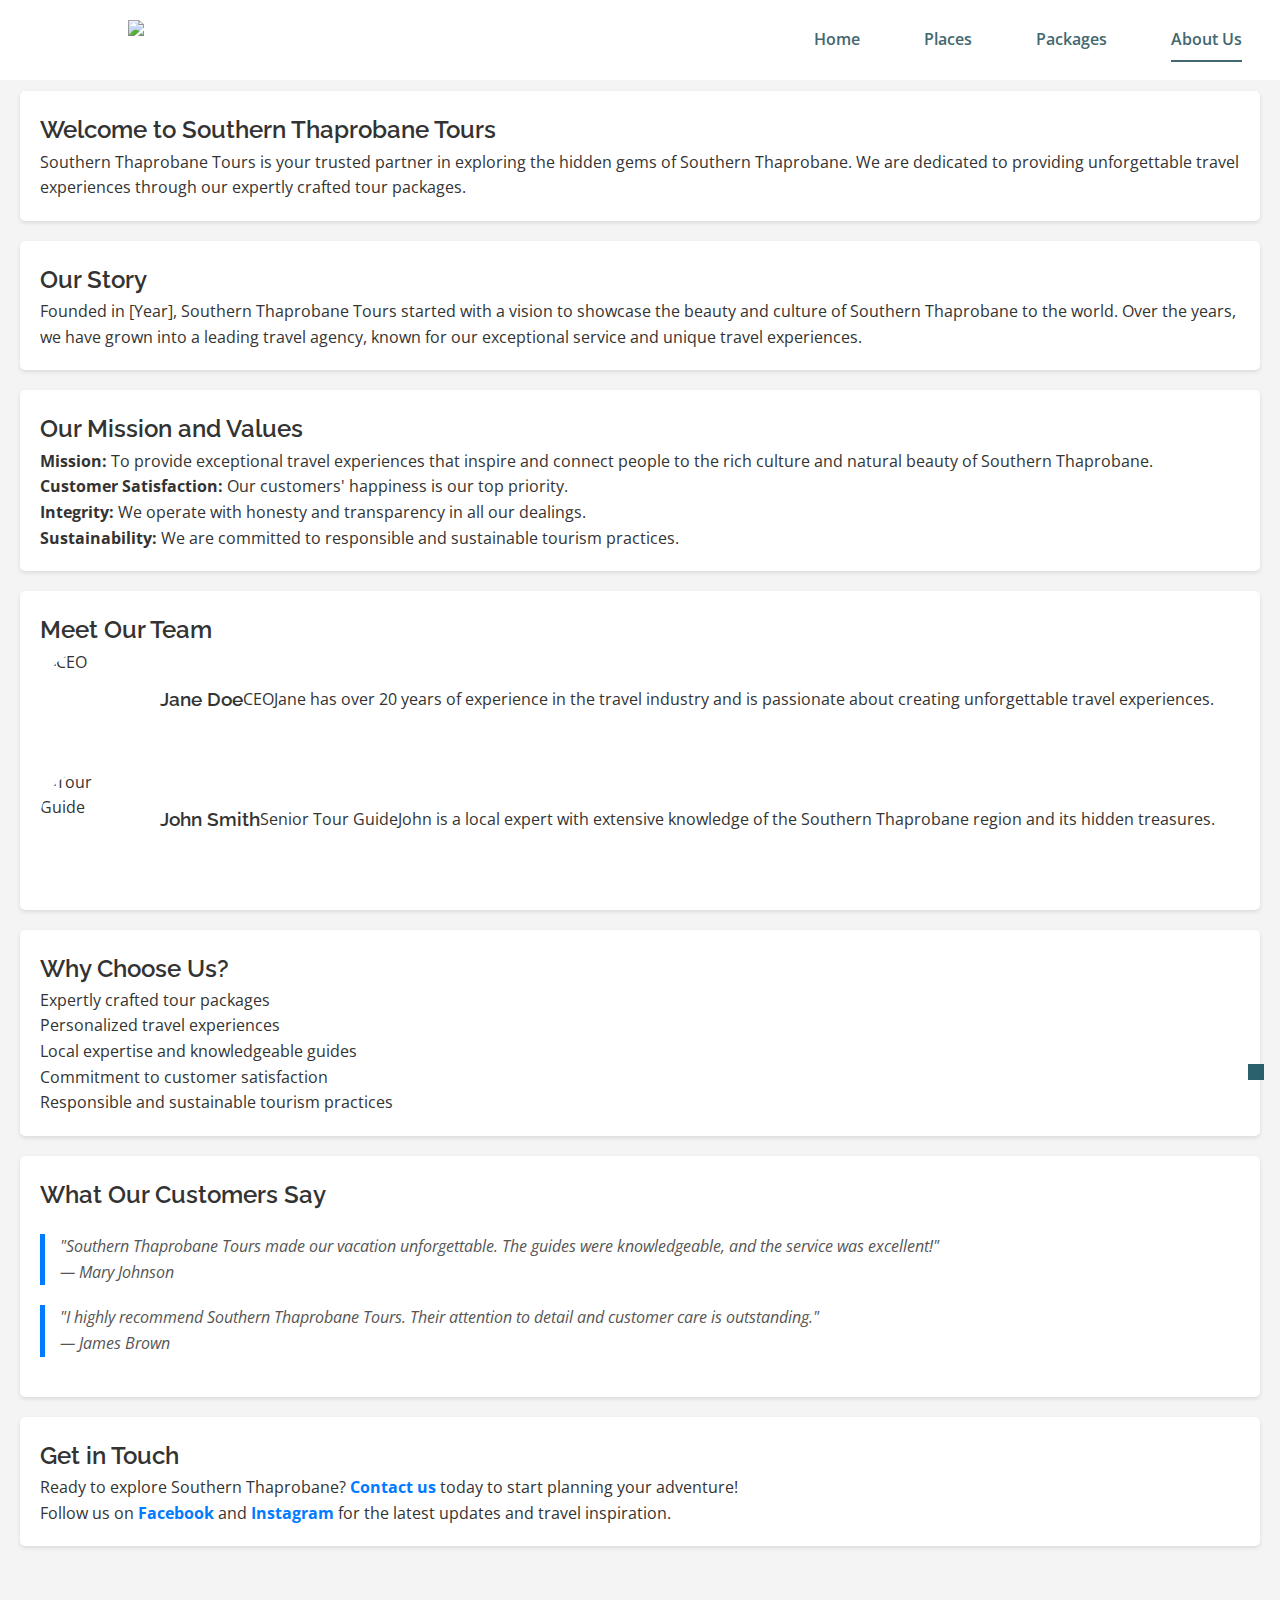
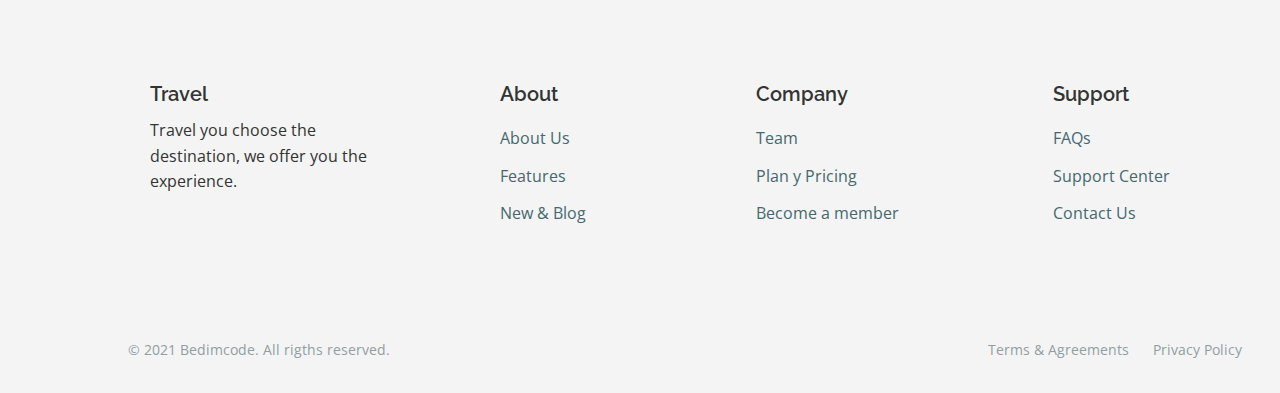
==== aboutUs.html @ 19d14f5f "Navigation bar changes" ====
<!DOCTYPE html>
    <html lang="en">
    <head>
        <meta charset="UTF-8">
        <meta name="viewport" content="width=device-width, initial-scale=1.0">
        
        <!--=============== CSS ===============-->
        <link rel="stylesheet" href="assets/css/styles.css">
        <link rel="stylesheet" href="assets/css/aboutUs.css">

        <title>Southern Thaprobane Tours</title>
    </head>
<body>
    
    <header class="header" id="header">
        <nav class="nav container">
            <a href="home.html" class="nav__logo">
                <img src="assets/img/logo.png" alt="Logo"></a>

            <div class="nav__menu" id="nav-menu">
                <ul class="nav__list">
                    <li class="nav__item">
                        <a href="home.html" class="nav__link">Home</a>
                    </li>
                    <li class="nav__item">
                        <a href="places.html" class="nav__link">Places</a>
                    </li>
                    <li class="nav__item">
                        <a href="packages.html" class="nav__link">Packages</a>
                    </li>
                    <li class="nav__item">
                        <a href="aboutUs.html" class="nav__link  active-link">About Us</a>
                    </li>
                </ul>
        </nav>
    </header>
    
    <section id="fullpage">
        <section class="about-us">
            <h1 class="about-us__title">About Us</h1>
            <div class="about-us__intro">
                <h2>Welcome to Southern Thaprobane Tours</h2>
                <p>Southern Thaprobane Tours is your trusted partner in exploring the hidden gems of Southern Thaprobane. We are dedicated to providing unforgettable travel experiences through our expertly crafted tour packages.</p>
            </div>

            <div class="about-us__story">
                <h2>Our Story</h2>
                <p>Founded in [Year], Southern Thaprobane Tours started with a vision to showcase the beauty and culture of Southern Thaprobane to the world. Over the years, we have grown into a leading travel agency, known for our exceptional service and unique travel experiences.</p>
            </div>

            <div class="about-us__mission-values">
                <h2>Our Mission and Values</h2>
                <p><strong>Mission:</strong> To provide exceptional travel experiences that inspire and connect people to the rich culture and natural beauty of Southern Thaprobane.</p>
                <ul>
                    <li><strong>Customer Satisfaction:</strong> Our customers' happiness is our top priority.</li>
                    <li><strong>Integrity:</strong> We operate with honesty and transparency in all our dealings.</li>
                    <li><strong>Sustainability:</strong> We are committed to responsible and sustainable tourism practices.</li>
                </ul>
            </div>

            <div class="about-us__team">
                <h2>Meet Our Team</h2>
                <div class="team-member">
                    <img src="ceo.jpg" alt="CEO" class="team-member__photo">
                    <h3>Jane Doe</h3>
                    <p>CEO</p>
                    <p>Jane has over 20 years of experience in the travel industry and is passionate about creating unforgettable travel experiences.</p>
                </div>
                <div class="team-member">
                    <img src="tour-guide.jpg" alt="Tour Guide" class="team-member__photo">
                    <h3>John Smith</h3>
                    <p>Senior Tour Guide</p>
                    <p>John is a local expert with extensive knowledge of the Southern Thaprobane region and its hidden treasures.</p>
                </div>
                <!-- Add more team members as needed -->
            </div>

            <div class="about-us__why-choose-us">
                <h2>Why Choose Us?</h2>
                <ul>
                    <li>Expertly crafted tour packages</li>
                    <li>Personalized travel experiences</li>
                    <li>Local expertise and knowledgeable guides</li>
                    <li>Commitment to customer satisfaction</li>
                    <li>Responsible and sustainable tourism practices</li>
                </ul>
            </div>

            <div class="about-us__testimonials">
                <h2>What Our Customers Say</h2>
                <blockquote>
                    <p>"Southern Thaprobane Tours made our vacation unforgettable. The guides were knowledgeable, and the service was excellent!"</p>
                    <footer>— Mary Johnson</footer>
                </blockquote>
                <blockquote>
                    <p>"I highly recommend Southern Thaprobane Tours. Their attention to detail and customer care is outstanding."</p>
                    <footer>— James Brown</footer>
                </blockquote>
            </div>

            <div class="about-us__cta">
                <h2>Get in Touch</h2>
                <p>Ready to explore Southern Thaprobane? <a href="contact.html">Contact us</a> today to start planning your adventure!</p>
                <p>Follow us on <a href="https://facebook.com/southernthaprobane">Facebook</a> and <a href="https://instagram.com/southernthaprobane">Instagram</a> for the latest updates and travel inspiration.</p>
            </div>
        </section>

                    <!--==================== FOOTER ====================-->
                    <footer class="footer section">
                        <div class="footer__container container grid">
                            <div class="footer__content grid">
                                <div class="footer__data">
                                    <h3 class="footer__title">Travel</h3>
                                    <p class="footer__description">Travel you choose the <br> destination, 
                                        we offer you the <br> experience.
                                    </p>
                                    <div>
                                        <a href="https://www.facebook.com/" target="_blank" class="footer__social">
                                            <i class="ri-facebook-box-fill"></i>
                                        </a>
                                        <a href="https://twitter.com/" target="_blank" class="footer__social">
                                            <i class="ri-twitter-fill"></i>
                                        </a>
                                        <a href="https://www.instagram.com/" target="_blank" class="footer__social">
                                            <i class="ri-instagram-fill"></i>
                                        </a>
                                        <a href="https://www.youtube.com/" target="_blank" class="footer__social">
                                            <i class="ri-youtube-fill"></i>
                                        </a>
                                    </div>
                                </div>
                
                                <div class="footer__data">
                                    <h3 class="footer__subtitle">About</h3>
                                    <ul>
                                        <li class="footer__item">
                                            <a href="" class="footer__link">About Us</a>
                                        </li>
                                        <li class="footer__item">
                                            <a href="" class="footer__link">Features</a>
                                        </li>
                                        <li class="footer__item">
                                            <a href="" class="footer__link">New & Blog</a>
                                        </li>
                                    </ul>
                                </div>
                
                                <div class="footer__data">
                                    <h3 class="footer__subtitle">Company</h3>
                                    <ul>
                                        <li class="footer__item">
                                            <a href="" class="footer__link">Team</a>
                                        </li>
                                        <li class="footer__item">
                                            <a href="" class="footer__link">Plan y Pricing</a>
                                        </li>
                                        <li class="footer__item">
                                            <a href="" class="footer__link">Become a member</a>
                                        </li>
                                    </ul>
                                </div>
                
                                <div class="footer__data">
                                    <h3 class="footer__subtitle">Support</h3>
                                    <ul>
                                        <li class="footer__item">
                                            <a href="" class="footer__link">FAQs</a>
                                        </li>
                                        <li class="footer__item">
                                            <a href="" class="footer__link">Support Center</a>
                                        </li>
                                        <li class="footer__item">
                                            <a href="" class="footer__link">Contact Us</a>
                                        </li>
                                    </ul>
                                </div>
                            </div>
            
                            <div class="footer__rights">
                                <p class="footer__copy">&#169; 2021 Bedimcode. All rigths reserved.</p>
                                <div class="footer__terms">
                                    <a href="#" class="footer__terms-link">Terms & Agreements</a>
                                    <a href="#" class="footer__terms-link">Privacy Policy</a>
                                </div>
                            </div>
                        </div>
                    </footer>
            
                     <!--========== SCROLL UP ==========-->
                    <a href="#" class="scrollup" id="scroll-up">
                        <i class="ri-arrow-up-line scrollup__icon"></i>
                    </a>
            
                    <!--=============== MAIN JS ===============-->
                    <script src="assets/js/main.js"></script>
                    
                </section>
                <script src="../JAVASCRIPT/script.js"></script>
</body>
</html>
---- assets/css/styles.css ----
/*=============== GOOGLE FONTS ===============*/
@import url("https://fonts.googleapis.com/css2?family=Open+Sans:wght@400;600&family=Raleway:wght@500;600;700&display=swap");

/*=============== VARIABLES CSS ===============*/
:root {
  --header-height: 3.5rem;

  /*========== Colors ==========*/
  /* Change favorite color to match images */
  /*Green dark 190 - Green 171 - Grren Blue 200*/
  --hue-color: 190;

  /* HSL color mode */
  --first-color: hsl(var(--hue-color), 64%, 22%);
  --first-color-second: hsl(var(--hue-color), 64%, 22%);
  --first-color-alt: hsl(var(--hue-color), 64%, 15%);
  --title-color: hsl(var(--hue-color), 64%, 18%);
  --text-color: hsl(var(--hue-color), 24%, 35%);
  --text-color-light: hsl(var(--hue-color), 8%, 60%);
  --input-color: hsl(var(--hue-color), 24%, 97%);
  --body-color: hsl(var(--hue-color), 100%, 99%);
  --white-color: #FFF;
  --scroll-bar-color: hsl(var(--hue-color), 12%, 90%);
  --scroll-thumb-color: hsl(var(--hue-color), 12%, 75%);

  /*========== Font and typography ==========*/
  --body-font: 'Open Sans', sans-serif;
  --title-font: 'Raleway', sans-serif;
  --biggest-font-size: 2.5rem;
  --h1-font-size: 1.5rem;
  --h2-font-size: 1.25rem;
  --h3-font-size: 1rem;
  --normal-font-size: .938rem;
  --small-font-size: .813rem;
  --smaller-font-size: .75rem;

  /*========== Font weight ==========*/
  --font-medium: 500;
  --font-semi-bold: 600;

  /*========== Margenes Bottom ==========*/
  --mb-0-25: .25rem;
  --mb-0-5: .5rem;
  --mb-0-75: .75rem;
  --mb-1: 1rem;
  --mb-1-25: 1.25rem;
  --mb-1-5: 1.5rem;
  --mb-2: 2rem;
  --mb-2-5: 2.5rem;

  /*========== z index ==========*/
  --z-tooltip: 10;
  --z-fixed: 100;

  /*========== Hover overlay ==========*/
  --img-transition: .3s;
  --img-hidden: hidden;
  --img-scale: scale(1.1);
}

@media screen and (min-width: 968px) {
  :root {
    --biggest-font-size: 4rem;
    --h1-font-size: 2.25rem;
    --h2-font-size: 1.75rem;
    --h3-font-size: 1.25rem;
    --normal-font-size: 1rem;
    --small-font-size: .875rem;
    --smaller-font-size: .813rem;
  }
}

/*========== Variables Dark theme ==========*/
body.dark-theme {
  --first-color-second: hsl(var(--hue-color), 54%, 12%);
  --title-color: hsl(var(--hue-color), 24%, 95%);
  --text-color: hsl(var(--hue-color), 8%, 75%);
  --input-color: hsl(var(--hue-color), 29%, 16%);
  --body-color: hsl(var(--hue-color), 29%, 12%);
  --scroll-bar-color: hsl(var(--hue-color), 12%, 48%);
  --scroll-thumb-color: hsl(var(--hue-color), 12%, 36%);
}

/*========== Button Dark/Light ==========*/
.nav__dark {
  display: flex;
  align-items: center;
  column-gap: 2rem;
  position: absolute;
  left: 3rem;
  bottom: 4rem;
}

.change-theme, .change-theme-name {
  color: var(--text-color);
}

.change-theme {
  cursor: pointer;
  font-size: 1rem;
}

.change-theme-name {
  font-size: var(--small-font-size);
}

/*=============== BASE ===============*/
* {
  box-sizing: border-box;
  padding: 0;
  margin: 0;
}

html {
  scroll-behavior: smooth;
}

body {
  margin: var(--header-height) 0 0 0;
  font-family: var(--body-font);
  font-size: var(--normal-font-size);
  background-color: var(--body-color);
  color: var(--text-color);
}

h1, h2, h3 {
  color: var(--title-color);
  font-weight: var(--font-semi-bold);
  font-family: var(--title-font);
}

ul {
  list-style: none;
}

a {
  text-decoration: none;
}

img,
video {
  max-width: 100%;
  height: auto;
}

button,
input {
  border: none;
  font-family: var(--body-font);
  font-size: var(--normal-font-size);
}

button {
  cursor: pointer;
}

input {
  outline: none;
}

.main {
  overflow-x: hidden;
}

/*=============== REUSABLE CSS CLASSES ===============*/
.section {
  padding: 4.5rem 0 2.5rem;
}

.section__title {
  font-size: var(--h2-font-size);
  color: var(--title-color);
  text-align: center;
  text-transform: capitalize;
  margin-bottom: var(--mb-2);
}

.swiper-wrapper {
  display: flex;
  flex-wrap: wrap; 
  justify-content: center; 
  align-items: center; 
  gap: 30px; 
  padding: 20px; 
}
.container {
  max-width: 968px;
  margin-left: var(--mb-1);
  margin-right: var(--mb-1);
}

.grid {
  display: grid;
  gap: 1.5rem;
}

/*=============== HEADER ===============*/
.header {
  width: 100%;
  position: fixed;
  top: 0;
  left: 0;
  z-index: var(--z-fixed);
  background-color: #fff;
}

/*=============== NAV ===============*/
.nav {
  height: var(--header-height);
  display: flex;
  justify-content: space-between;
  align-items: center;
}

.nav__logo, .nav__toggle {
  color: var(--white-color);
}

.nav__logo {
  height: 40px;
  width: 80px;
}

.nav__toggle {
  font-size: 1.2rem;
  cursor: pointer;
}

.nav__menu {
  position: relative;
}

@media screen and (max-width: 767px) {
  .nav__menu {
    position: fixed;
    background-color: var(--body-color);
    top: 0;
    right: -100%;
    width: 70%;
    height: 100%;
    box-shadow: -1px 0 4px rgba(14, 55, 63, 0.15);
    padding: 3rem;
    transition: .4s;
  }
}

.nav__list {
  display: flex;
  flex-direction: column;
  row-gap: 2.5rem;
}

.nav__link {
  color: var(--text-color-light);
  font-weight: var(--font-semi-bold);
  text-transform: uppercase;
}

.nav__link:hover {
  text-decoration: none;
  color: var(--text-color);
}

.nav__close {
  position: absolute;
  top: .75rem;
  right: 1rem;
  font-size: 1.5rem;
  color: var(--title-color);
  cursor: pointer;
}

/* show menu */
.show-menu {
  right: 0;
}

/* Change background header */
.scroll-header {
  background-color: var(--body-color);
  box-shadow: 0 0 4px rgba(14, 55, 63, 0.15);
}

.scroll-header .nav__logo,
.scroll-header .nav__toggle {
  color: var(--title-color);
}

/* Active link */
.active-link {
  position: relative;
  color: var(--title-color);
}

.active-link::before {
  content: '';
  position: absolute;
  background-color: var(--title-color);
  width: 100%;
  height: 2px;
  bottom: -.75rem;
  left: 0;
}

/*=============== HOME ===============*/
.home__img {
  position: absolute;
  top: 0;
  left: 0;
  width: 100%;
  height: 100vh;
  object-fit: cover;
  object-position: 35%;
}

.home__img__places {
  position: absolute;
  top: 0;
  left: 0;
  width: 100%;
  height: 100%;
  object-fit: cover;
  object-position: 83%;
}

.home__container {
  position: relative;
  height: 100%;
  align-content: center;
  row-gap: 3rem;
}

.home__data-subtitle, 
.home__data-title, 
.home__social-link, 
.home__info {
  color: var(--white-color);
}

.home__data-subtitle {
  display: block;
  font-weight: var(--font-semi-bold);
  margin-bottom: var(--mb-0-75);
}

.home__data-title {
  font-size: var(--biggest-font-size);
  font-weight: var(--font-medium);
  margin-bottom: var(--mb-2-5);
}

.home__social {
  display: flex;
  flex-direction: column;
  row-gap: 1.5rem;
}

.home__social-link {
  font-size: 1.2rem;
  width: max-content;
}

.home__info {
  display: flex;
  padding: 1.5rem 1rem;
  align-items: center;
  column-gap: .5rem;
  position: absolute;
  right: 0;
  bottom: 1rem;
  width: 228px;
}

.home__info-title {
  display: block;
  font-size: var(--small-font-size);
  font-weight: var(--font-semi-bold);
  margin-bottom: var(--mb-0-75);
}

.home__info-button {
  font-size: var(--smaller-font-size);
}

.home__info-overlay {
  overflow: var(--img-hidden);
}

.home__info-img {
  width: 145px;
  transition: var(--img-transition);
}

.home__info-img:hover {
  transform: var(--img-scale);
}

/*=============== BUTTONS ===============*/

.button-container {
  text-align: center;
  position: fixed;
}

.magical-button {
  background-color: var(--first-color);
  border: none;
  border-radius: 10px; /* Softer corners for a modern look */
  padding: 10px 50px; /* Adjusted padding for a rectangular shape */
  color: white;
  font-size: 18px; /* Slightly smaller font size for a sleek look */
  font-weight: 600; 
  cursor: pointer;
  transition: all 0.5s ease;
  position: relative;
  overflow: hidden;
  z-index: 130;
  box-shadow: 0 5px 15px rgba(0, 0, 0, 0.3); 
}

.magical-button::before {
  content: '';
  position: absolute;
  top: 0;
  left: -75%;
  width: 150%;
  height: 100%;
  transform: skewX(-15deg);
  transition: all 0.5s ease;
}

.magical-button:hover::before {
  left: 125%;
  transition: all 0.5s ease;
}

.magical-button::after {
  content: '';
  position: absolute;
  top: 50%;
  left: 50%;
  width: 200%;
  height: 200%;
  background: radial-gradient(circle, rgba(255, 255, 255, 0.1), rgba(255, 255, 255, 0.3), transparent); /* Soft glow */
  opacity: 0.5;
  border-radius: 50%;
  transform: translate(-50%, -50%) scale(0);
  transition: transform 0.5s ease;
}

.magical-button:hover::after {
  transform: translate(-50%, -50%) scale(1);
}

.magical-button:hover {
  background: linear-gradient(135deg, #2e7d32, #4caf50); /* Muted green gradient for hover effect */
  box-shadow: 0 10px 20px rgba(0, 0, 0, 0.5); /* Slightly larger shadow on hover */
  transform: scale(1.05); /* Subtle scale effect on hover */
}

.particle-container {
  position: absolute;
  top: 50%;
  left: 77.5%;
  transform: translate(-50%, -50%);
  width: 300px;
  height: 300px;
  pointer-events: none;
}

.particle {
  position: absolute;
  width: 12px;
  height: 12px;
  background-color: #e1ffc7;
  border-radius: 50%;
  animation: particleAnimation 4s infinite ease-in-out;
}

.particle:nth-child(1) {
  animation-delay: 0s;
}

.particle:nth-child(2) {
  animation-delay: 1s;
}

.particle:nth-child(3) {
  animation-delay: 2s;
}

.particle:nth-child(4) {
  animation-delay: 3s;
}

.particle:nth-child(5) {
  animation-delay: 4s;
}

@keyframes particleAnimation {
  0% {
      transform: translate(0, 0) scale(0.5);
      opacity: 1;
  }
  25% {
      transform: translate(60px, -60px) scale(1);
      opacity: 0.8;
  }
  50% {
      transform: translate(120px, 0) scale(0.7);
      opacity: 0.6;
  }
  75% {
      transform: translate(60px, 60px) scale(1);
      opacity: 0.8;
  }
  100% {
      transform: translate(0, 0) scale(0.5);
      opacity: 1;
  }
}

.button {
  display: inline-block;
  background-color: var(--first-color);
  color: var(--white-color);
  padding: 1rem 2rem;
  font-weight: var(--font-semi-bold);
  transition: .3s;
}

.button:hover {
  background-color: var(--first-color-alt);
}

.button--flex {
  display: flex;
  align-items: center;
  column-gap: .25rem;
}

.button--link {
  background: none;
  padding: 0;
}

.button--link:hover {
  background: none;
}

/*=============== ABOUT ===============*/
.about__data {
  text-align: center;
}

.about__container {
  row-gap: 2.5rem;
}

.about__description {
  margin-bottom: var(--mb-2);
}

.about__img {
  display: flex;
  column-gap: 1rem;
  align-items: center;
  justify-content: center;
}

.about__img-overlay {
  overflow: var(--img-hidden);
}

.about__img-one {
  width: 130px;
}

.about__img-two {
  width: 180px;
}

.about__img-one, 
.about__img-two {
  transition: var(--img-transition);
}

.about__img-one:hover, 
.about__img-two:hover {
  transform: var(--img-scale);
}

/*=============== DISCOVER ===============*/
.discover__card {

  position: relative;
  width: 200px;
  overflow: var(--img-hidden);
}

.discover__data {
  position: absolute;
  bottom: 1.5rem;
  left: 1rem;
}

.discover__title, 
.discover__description {
  color: var(--white-color);
}

.discover__title {
  font-size: var(--h3-font-size);
  margin-bottom: var(--mb-0-25);
}

.discover__description {
  display: block;
  font-size: var(--smaller-font-size);
}

.discover__img {
  transition: var(--img-transition);
}

.discover__img:hover {
  transform: var(--img-scale);
}

.swiper-container-3d .swiper-slide-shadow-left,
.swiper-container-3d .swiper-slide-shadow-right {
  background-image: none;
}

/*=============== EXPERIENCE ===============*/
.experience__container {
  row-gap: 2.5rem;
  justify-content: center;
  justify-items: center;
}

.experience__content {
  grid-template-columns: repeat(3, 1fr);
  column-gap: 1rem;
  justify-items: center;
  padding: 0 2rem;
}

.experience__number {
  font-size: var(--h2-font-size);
  font-weight: var(--font-semi-bold);
  margin-bottom: var(--mb-0-5);
}

.experience__description {
  font-size: var(--small-font-size);
}

.experience__img {
  position: relative;
  padding-bottom: 2rem;
}

.experience__img-one, 
.experience__img-two {
  transition: var(--img-transition);
}

.experience__img-one:hover, 
.experience__img-two:hover {
  transform: var(--img-scale);
}

.experience__overlay {
  overflow: var(--img-hidden);
}

.experience__overlay:nth-child(1) {
  width: 263px;
  margin-right: 2rem;
}

.experience__overlay:nth-child(2) {
  width: 120px;
  position: absolute;
  top: 2rem;
  right: 0;
}

/*=============== VIDEO ===============*/
.video__container {
  padding-bottom: 1rem;
}

.video__description {
  text-align: center;
  margin-bottom: var(--mb-2-5);
}

.video__content {
  position: relative;
}

.video__button {
  position: absolute;
  right: 1rem;
  bottom: -1rem;
  padding: 1rem 1.5rem;
}

.video__button-icon {
  font-size: 1.2rem;
}

/*=============== PLACES ===============*/
.place__card, .place__img {
  height: 230px;
}

.place__container {
  grid-template-columns: repeat(2, max-content);
  justify-content: center;
}

.place__card {
  position: relative;
  overflow: var(--img-hidden);
}

.place__card:hover .place__img {
  transform: var(--img-scale);
}

.place__img {
  transition: var(--img-transition);
}

.place__content, .place__title {
  color: var(--white-color);
}

.place__content {
  position: absolute;
  top: 0;
  left: 0;
  width: 100%;
  height: 100%;
  display: flex;
  flex-direction: column;
  justify-content: space-between;
  padding: .75rem .75rem 1rem;
}

.place__rating {
  align-self: flex-end;
  display: flex;
  align-items: center;
}

.place__rating-icon {
  font-size: .75rem;
  margin-right: var(--mb-0-25);
}

.place__rating-number {
  font-size: var(--small-font-size);
}

.place__subtitle, .place__price {
  display: block;
}

.place__title {
  font-size: var(--h3-font-size);
  margin-bottom: var(--mb-0-25);
}

.place__subtitle {
  font-size: var(--smaller-font-size);
  margin-bottom: var(--mb-1-25);
}

.place__button {
  position: absolute;
  right: 0;
  bottom: 0;
  padding: .75rem 1rem;
}

/*=============== SUBSCRIBE ===============*/
.subscribe__bg {
  background-color: var(--first-color-second);
  padding: 2.5rem 0;
}

.subscribe__title, 
.subscribe__description {
  color: var(--white-color);
}

.subscribe__description {
  text-align: center;
  margin-bottom: var(--mb-2-5);
}

.subscribe__form {
  background-color: var(--input-color);
  padding: .5rem;
  display: flex;
  justify-content: space-between;
}

.subscribe__input {
  width: 70%;
  padding-right: .5rem;
  background-color: var(--input-color);
  color: var(--text-color);
}

.subscribe__input::placeholder {
  color: var(--text-color);
}

/*=============== SPONSORS ===============*/
.sponsor__container {
  grid-template-columns: repeat(auto-fit, minmax(110px, 1fr));
  justify-items: center;
  row-gap: 3.5rem;
}

.sponsor__content:hover .sponsor__img {
  filter: invert(0.5);
}

.sponsor__img {
  width: 90px;
  filter: invert(0.7);
  transition: var(--img-transition);
}

/*=============== FOOTER ===============*/
.footer__container {
  row-gap: 5rem;
}

.footer__content {
  grid-template-columns: repeat(auto-fit, minmax(220px, 1fr));
  row-gap: 2rem;
}

.footer__title, 
.footer__subtitle {
  font-size: var(--h3-font-size);
}

.footer__title {
  margin-bottom: var(--mb-0-5);
}

.footer__description {
  margin-bottom: var(--mb-2);
}

.footer__social {
  font-size: 1.25rem;
  color: var(--title-color);
  margin-right: var(--mb-1-25);
}

.footer__subtitle {
  margin-bottom: var(--mb-1);
}

.footer__item {
  margin-bottom: var(--mb-0-75);
}

.footer__link {
  color: var(--text-color);
}

.footer__link:hover {
  color: var(--title-color);
}

.footer__rights {
  display: flex;
  flex-direction: column;
  row-gap: 1.5rem;
  text-align: center;
}

.footer__copy, .footer__terms-link {
  font-size: var(--small-font-size);
  color: var(--text-color-light);
}

.footer__terms {
  display: flex;
  column-gap: 1.5rem;
  justify-content: center;
}

.footer__terms-link:hover {
  color: var(--text-color);
}

/*========== SCROLL UP ==========*/
.scrollup {
  position: fixed;
  right: 1rem;
  bottom: -20%;
  background-color: var(--first-color);
  padding: .5rem;
  display: flex;
  opacity: .9;
  z-index: var(--z-tooltip);
  transition: .4s;
}

.scrollup:hover {
  background-color: var(--first-color-alt);
  opacity: 1;
}

.scrollup__icon {
  color: var(--white-color);
  font-size: 1.2rem;
}

/* Show scroll */
.show-scroll {
  bottom: 5rem;
}

/*=============== SCROLL BAR ===============*/
::-webkit-scrollbar {
  width: .60rem;
  background-color: var(--scroll-bar-color);
}

::-webkit-scrollbar-thumb {
  background-color: var(--scroll-thumb-color);
}

::-webkit-scrollbar-thumb:hover {
  background-color: var(--text-color-light);
}

/*=============== MEDIA QUERIES ===============*/
/* For small devices */
@media screen and (max-width: 340px) {
  .place__container {
    grid-template-columns: max-content;
    justify-content: center;
  }
  .experience__content {
    padding: 0;
  }
  .experience__overlay:nth-child(1) {
    width: 190px;
  }
  .experience__overlay:nth-child(2) {
    width: 80px;
  }
  .home__info {
    width: 190px;
    padding: 1rem;
  }
  .experience__img,
  .video__container {
    padding: 0;
  }
}

/* For medium devices */
@media screen and (min-width: 568px) {
  .video__container {
    display: grid;
    grid-template-columns: .6fr;
    justify-content: center;
  }
  .place__container {
    grid-template-columns: repeat(5, max-content);
  }
  .subscribe__form {
    width: 470px;
    margin: 0 auto;
  }
}

@media screen and (min-width: 768px) {
  body {
    margin: 0;
  }
  .nav {
    height: calc(var(--header-height) + 1.5rem);
  }
  .nav__link {
    color: var(--text-color);
    text-transform: initial;
  }
  .nav__dark {
    position: initial;
  }
  .nav__menu {
    display: flex;
    column-gap: 1rem;
  }
  .nav__list {
    flex-direction: row;
    column-gap: 4rem;
  }
  .nav__toggle, .nav__close {
    display: none;
  }
  .change-theme-name {
    display: none;
  }
  .change-theme {
    color: var(--white-color);
  }
  .active-link::before {
    background-color: var(--text-color);
  }
  .scroll-header .nav__link {
    color: var(--text-color);
  }
  .scroll-header .active-link {
    color: var(--title-color);
  }
  .scroll-header .active-link::before {
    background-color: var(--title-color);
  }
  .scroll-header .change-theme {
    color: var(--text-color);
  }
  .section {
    padding: 7rem 0 2rem;
  }
  .home__container {
    height: 100vh;
    grid-template-rows: 1.8fr .5fr;
  }
  .home__data {
    align-self: flex-end;
  }
  .home__social {
    flex-direction: row;
    align-self: flex-end;
    margin-bottom: 3rem;
    column-gap: 2.5rem;
  }
  .home__info {
    bottom: 3rem;
  }
  .about__container {
    grid-template-columns: repeat(2, 1fr);

  }
  .about__data, .about__title {
    text-align: initial;
  }
  .about__title {
    margin-bottom: var(--mb-1-5);
  }
  .about__description {
    margin-bottom: var(--mb-2);
  }
  .discover__container {
    width: 100%;
  }
  .discover__container,
  .place__container {
    padding-top: 2rem;
  }
  .experience__overlay:nth-child(1) {
    width: 363px;
    margin-right: 4rem;
  }
  .experience__overlay:nth-child(2) {
    width: 160px;
  }
  .subscribe__bg {
    background: none;
    padding: 0;
  }
  .subscribe__container {
    background-color: var(--first-color-second);
    padding: 3.5rem 0;
  }
  .subscribe__input {
    padding: 0 .5rem;
  }
  .footer__rights {
    flex-direction: row;
    justify-content: space-between;
  }
}

/* For large devices */
@media screen and (min-width: 1024px) {
  .container {
    margin-left: 10%;
    margin-right: 3%;
  }
  .home__container {
    height: 100%;
    grid-template-rows: 2fr .5fr;
  }
  .home__info {
    width: 328px;
    grid-template-columns: 1fr 2fr;
    column-gap: 2rem;
  }
  .home__info-title {
    font-size: var(--normal-font-size);
  }
  .home__info-img {
    width: 240px;
  }
  .about__img-one {
    width: 230px;
  }
  .about__img-two {
    width: 290px;
  }
  .discover__card {
    width: 237px;
  }
  .discover__container {
    width: 100%;
  }
  .discover__data {
    left: 1.5rem;
    bottom: 2rem;
  }
  .discover__title {
    font-size: var(--h2-font-size);
  }
  .experience__content {
    margin: var(--mb-1) 0;
    column-gap: 3.5rem;
  }
  .experience__overlay:nth-child(1) {
    width: 463px;
    margin-right: 7rem;
  }
  .experience__overlay:nth-child(2) {
    width: 220px;
    top: 3rem;
  }
  .video__container {
    grid-template-columns: .7fr;
  }
  .video__description {
    padding: 0 8rem;
  }
  .place__container {
    gap: 3rem 2rem;
  }
  .place__card, .place__img {
    height: 263px;
  }
  .footer__content {
    justify-items: center;
  }
}

@media screen and (min-width: 1200px) {
  .container {
    max-width: 100%;
  }
}

/* For tall screens on mobiles y desktop*/
@media screen and (min-height: 721px) {
  body {
    margin: 0;
  }
  .home__container, .home__img {
    height: 100vh;
  }
}
---- assets/css/aboutUs.css ----
/* style.css */
body {
    line-height: 1.6;
    color: #333;
    background-color: #f4f4f4;
    margin: 0;
    padding: 0;
}

a {
    color: #007BFF;
    text-decoration: none;
}

a:hover {
    text-decoration: underline;
}

h1, h2, h3 {
    color: #333;
}

ul {
    list-style: none;
    padding: 0;
}


/* variable.css */
/* Define any CSS variables here */

/* Custom styles for About Us page */
.about-us__title {
    text-align: center;
    margin-top: 20px;
    color: #007BFF;
}

.about-us__intro, 
.about-us__story, 
.about-us__mission-values, 
.about-us__team, 
.about-us__why-choose-us, 
.about-us__testimonials, 
.about-us__cta {
    margin: 20px;
    padding: 20px;
    background-color: #fff;
    border-radius: 5px;
    box-shadow: 0 2px 4px rgba(0, 0, 0, 0.1);
}

.team-member {
    display: flex;
    align-items: center;
    margin-bottom: 20px;
}

.team-member__photo {
    border-radius: 50%;
    margin-right: 20px;
    width: 100px;
    height: 100px;
}

blockquote {
    border-left: 5px solid #007BFF;
    margin: 20px 0;
    padding-left: 15px;
    font-style: italic;
    color: #555;
}

.about-us__cta a {
    color: #007BFF;
    text-decoration: none;
    font-weight: bold;
}
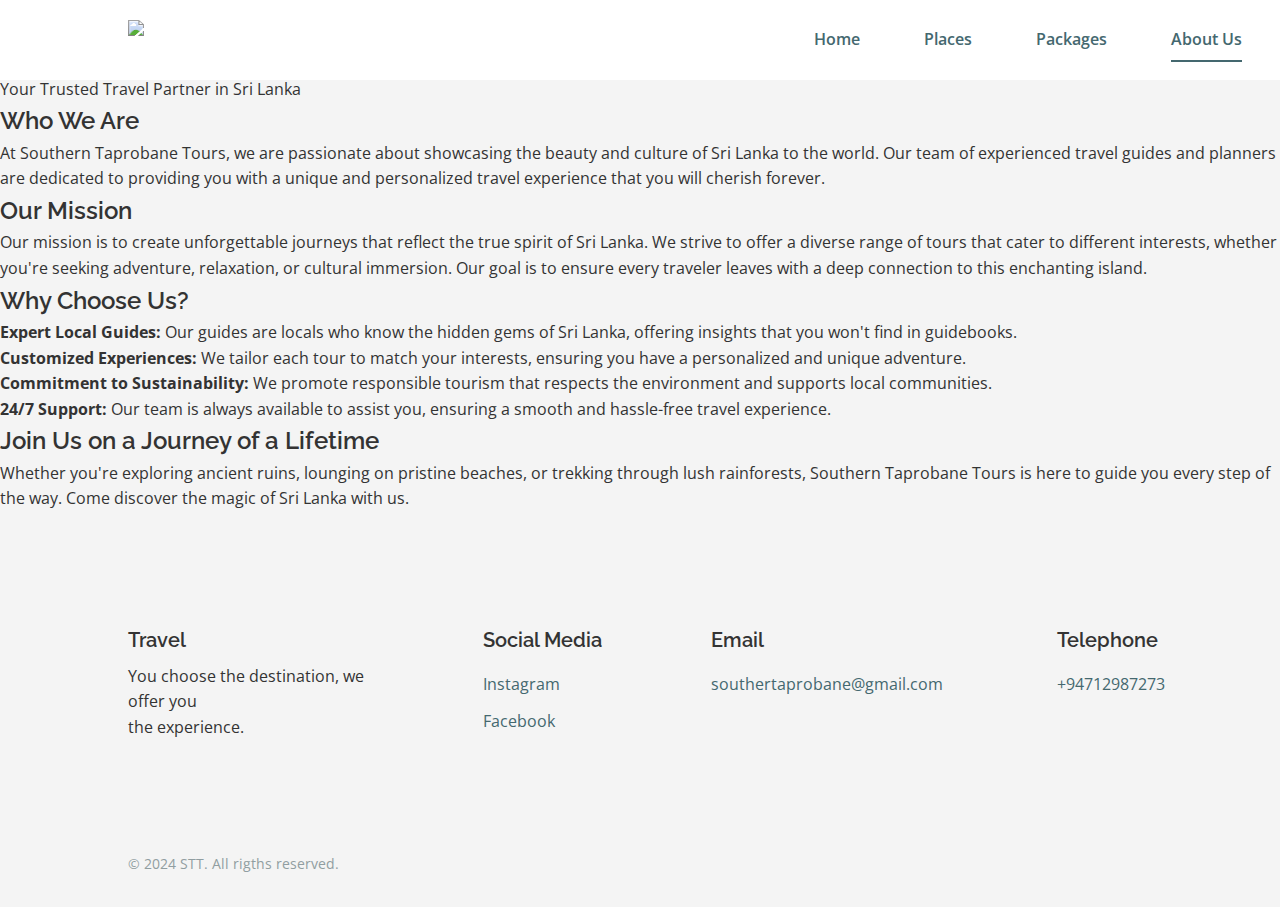
==== commit 9833ee89: "Design changes for all pages" ====
--- a/aboutUs.html
+++ b/aboutUs.html
@@ -35,156 +35,91 @@
         </nav>
     </header>
     
-    <section id="fullpage">
-        <section class="about-us">
-            <h1 class="about-us__title">About Us</h1>
-            <div class="about-us__intro">
-                <h2>Welcome to Southern Thaprobane Tours</h2>
-                <p>Southern Thaprobane Tours is your trusted partner in exploring the hidden gems of Southern Thaprobane. We are dedicated to providing unforgettable travel experiences through our expertly crafted tour packages.</p>
+    
+        <div class="about-us-image">
+            <img src="assets/img/YalaWide.jpg" alt="Beautiful Sri Lanka Landscape">
+        </div>
+    <div class="about-us-container">
+        <div class="about-us-header">
+            <h1>About Southern Taprobane Tours</h1>
+            <p>Your Trusted Travel Partner in Sri Lanka</p>
+        </div>
+    
+        <div class="about-us-content">
+            <div class="about-us-text">
+                <h2>Who We Are</h2>
+                <p>
+                    At Southern Taprobane Tours, we are passionate about showcasing the beauty and culture of Sri Lanka to the world. Our team of experienced travel guides and planners are dedicated to providing you with a unique and personalized travel experience that you will cherish forever.
+                </p>
+    
+                <h2>Our Mission</h2>
+                <p>
+                    Our mission is to create unforgettable journeys that reflect the true spirit of Sri Lanka. We strive to offer a diverse range of tours that cater to different interests, whether you're seeking adventure, relaxation, or cultural immersion. Our goal is to ensure every traveler leaves with a deep connection to this enchanting island.
+                </p>
+    
+                <h2>Why Choose Us?</h2>
+                <ul>
+                    <li><strong>Expert Local Guides:</strong> Our guides are locals who know the hidden gems of Sri Lanka, offering insights that you won't find in guidebooks.</li>
+                    <li><strong>Customized Experiences:</strong> We tailor each tour to match your interests, ensuring you have a personalized and unique adventure.</li>
+                    <li><strong>Commitment to Sustainability:</strong> We promote responsible tourism that respects the environment and supports local communities.</li>
+                    <li><strong>24/7 Support:</strong> Our team is always available to assist you, ensuring a smooth and hassle-free travel experience.</li>
+                </ul>
+    
+                <h2>Join Us on a Journey of a Lifetime</h2>
+                <p>
+                    Whether you're exploring ancient ruins, lounging on pristine beaches, or trekking through lush rainforests, Southern Taprobane Tours is here to guide you every step of the way. Come discover the magic of Sri Lanka with us.
+                </p>
+            </div>
+        </div>
+    </div>
+    
+    <!--==================== FOOTER ====================-->
+    <footer class="footer section">
+        <div class="footer__container container grid">
+            <div class="footer__content grid">
+                <div class="footer__data">
+                    <h3 class="footer__title">Travel</h3>
+                    <p class="footer__description">You choose the destination, 
+                        we offer you <br> the experience.
+                    </p>
+                </div>
+
+                <div class="footer__data">
+                    <h3 class="footer__subtitle">Social Media</h3>
+                    <ul>
+                        <li class="footer__item">
+                            <a href="" class="footer__link">Instagram</a>
+                        </li>
+                        <li class="footer__item">
+                            <a href="" class="footer__link">Facebook</a>
+                        </li>
+                    </ul>
+                </div>
+
+                <div class="footer__data">
+                    <h3 class="footer__subtitle">Email</h3>
+                    <ul>
+                        <li class="footer__item">
+                            <a href="" class="footer__link">southertaprobane@gmail.com</a>
+                        </li>
+                    </ul>
+                </div>
+
+                <div class="footer__data">
+                    <h3 class="footer__subtitle">Telephone</h3>
+                    <ul>
+                        <li class="footer__item">
+                            <a href="" class="footer__link">+94712987273</a>
+                        </li>
+                    </ul>
+                </div>
             </div>
 
-            <div class="about-us__story">
-                <h2>Our Story</h2>
-                <p>Founded in [Year], Southern Thaprobane Tours started with a vision to showcase the beauty and culture of Southern Thaprobane to the world. Over the years, we have grown into a leading travel agency, known for our exceptional service and unique travel experiences.</p>
+            <div class="footer__rights">
+                <p class="footer__copy">&#169; 2024 STT. All rigths reserved.</p>
             </div>
-
-            <div class="about-us__mission-values">
-                <h2>Our Mission and Values</h2>
-                <p><strong>Mission:</strong> To provide exceptional travel experiences that inspire and connect people to the rich culture and natural beauty of Southern Thaprobane.</p>
-                <ul>
-                    <li><strong>Customer Satisfaction:</strong> Our customers' happiness is our top priority.</li>
-                    <li><strong>Integrity:</strong> We operate with honesty and transparency in all our dealings.</li>
-                    <li><strong>Sustainability:</strong> We are committed to responsible and sustainable tourism practices.</li>
-                </ul>
-            </div>
-
-            <div class="about-us__team">
-                <h2>Meet Our Team</h2>
-                <div class="team-member">
-                    <img src="ceo.jpg" alt="CEO" class="team-member__photo">
-                    <h3>Jane Doe</h3>
-                    <p>CEO</p>
-                    <p>Jane has over 20 years of experience in the travel industry and is passionate about creating unforgettable travel experiences.</p>
-                </div>
-                <div class="team-member">
-                    <img src="tour-guide.jpg" alt="Tour Guide" class="team-member__photo">
-                    <h3>John Smith</h3>
-                    <p>Senior Tour Guide</p>
-                    <p>John is a local expert with extensive knowledge of the Southern Thaprobane region and its hidden treasures.</p>
-                </div>
-                <!-- Add more team members as needed -->
-            </div>
-
-            <div class="about-us__why-choose-us">
-                <h2>Why Choose Us?</h2>
-                <ul>
-                    <li>Expertly crafted tour packages</li>
-                    <li>Personalized travel experiences</li>
-                    <li>Local expertise and knowledgeable guides</li>
-                    <li>Commitment to customer satisfaction</li>
-                    <li>Responsible and sustainable tourism practices</li>
-                </ul>
-            </div>
-
-            <div class="about-us__testimonials">
-                <h2>What Our Customers Say</h2>
-                <blockquote>
-                    <p>"Southern Thaprobane Tours made our vacation unforgettable. The guides were knowledgeable, and the service was excellent!"</p>
-                    <footer>— Mary Johnson</footer>
-                </blockquote>
-                <blockquote>
-                    <p>"I highly recommend Southern Thaprobane Tours. Their attention to detail and customer care is outstanding."</p>
-                    <footer>— James Brown</footer>
-                </blockquote>
-            </div>
-
-            <div class="about-us__cta">
-                <h2>Get in Touch</h2>
-                <p>Ready to explore Southern Thaprobane? <a href="contact.html">Contact us</a> today to start planning your adventure!</p>
-                <p>Follow us on <a href="https://facebook.com/southernthaprobane">Facebook</a> and <a href="https://instagram.com/southernthaprobane">Instagram</a> for the latest updates and travel inspiration.</p>
-            </div>
-        </section>
-
-                    <!--==================== FOOTER ====================-->
-                    <footer class="footer section">
-                        <div class="footer__container container grid">
-                            <div class="footer__content grid">
-                                <div class="footer__data">
-                                    <h3 class="footer__title">Travel</h3>
-                                    <p class="footer__description">Travel you choose the <br> destination, 
-                                        we offer you the <br> experience.
-                                    </p>
-                                    <div>
-                                        <a href="https://www.facebook.com/" target="_blank" class="footer__social">
-                                            <i class="ri-facebook-box-fill"></i>
-                                        </a>
-                                        <a href="https://twitter.com/" target="_blank" class="footer__social">
-                                            <i class="ri-twitter-fill"></i>
-                                        </a>
-                                        <a href="https://www.instagram.com/" target="_blank" class="footer__social">
-                                            <i class="ri-instagram-fill"></i>
-                                        </a>
-                                        <a href="https://www.youtube.com/" target="_blank" class="footer__social">
-                                            <i class="ri-youtube-fill"></i>
-                                        </a>
-                                    </div>
-                                </div>
-                
-                                <div class="footer__data">
-                                    <h3 class="footer__subtitle">About</h3>
-                                    <ul>
-                                        <li class="footer__item">
-                                            <a href="" class="footer__link">About Us</a>
-                                        </li>
-                                        <li class="footer__item">
-                                            <a href="" class="footer__link">Features</a>
-                                        </li>
-                                        <li class="footer__item">
-                                            <a href="" class="footer__link">New & Blog</a>
-                                        </li>
-                                    </ul>
-                                </div>
-                
-                                <div class="footer__data">
-                                    <h3 class="footer__subtitle">Company</h3>
-                                    <ul>
-                                        <li class="footer__item">
-                                            <a href="" class="footer__link">Team</a>
-                                        </li>
-                                        <li class="footer__item">
-                                            <a href="" class="footer__link">Plan y Pricing</a>
-                                        </li>
-                                        <li class="footer__item">
-                                            <a href="" class="footer__link">Become a member</a>
-                                        </li>
-                                    </ul>
-                                </div>
-                
-                                <div class="footer__data">
-                                    <h3 class="footer__subtitle">Support</h3>
-                                    <ul>
-                                        <li class="footer__item">
-                                            <a href="" class="footer__link">FAQs</a>
-                                        </li>
-                                        <li class="footer__item">
-                                            <a href="" class="footer__link">Support Center</a>
-                                        </li>
-                                        <li class="footer__item">
-                                            <a href="" class="footer__link">Contact Us</a>
-                                        </li>
-                                    </ul>
-                                </div>
-                            </div>
-            
-                            <div class="footer__rights">
-                                <p class="footer__copy">&#169; 2021 Bedimcode. All rigths reserved.</p>
-                                <div class="footer__terms">
-                                    <a href="#" class="footer__terms-link">Terms & Agreements</a>
-                                    <a href="#" class="footer__terms-link">Privacy Policy</a>
-                                </div>
-                            </div>
-                        </div>
-                    </footer>
+        </div>
+    </footer>
             
                      <!--========== SCROLL UP ==========-->
                     <a href="#" class="scrollup" id="scroll-up">
--- a/assets/css/styles.css
+++ b/assets/css/styles.css
@@ -399,6 +399,7 @@
 
 .button-container {
   text-align: center;
+  z-index: 100;
   position: fixed;
 }
 
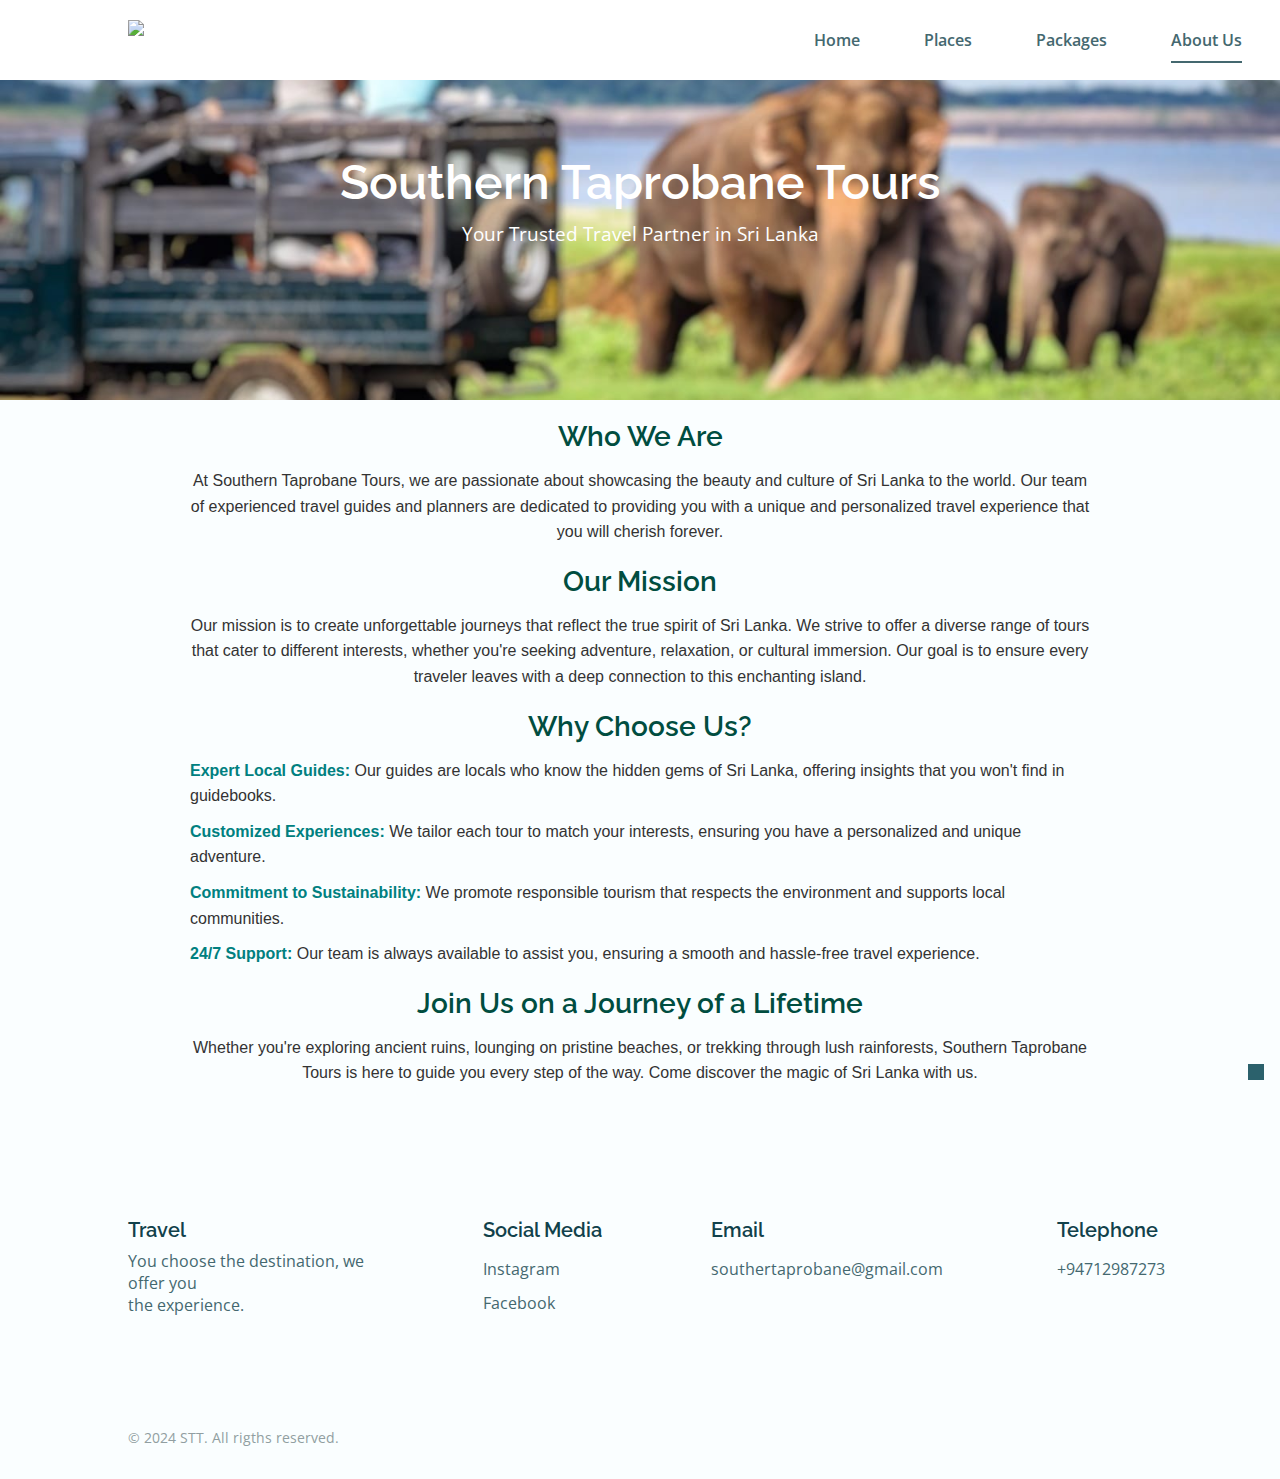
==== commit 69e5f3f3: "Merge branch 'main' into isira-v" ====
--- a/aboutUs.html
+++ b/aboutUs.html
@@ -14,13 +14,13 @@
     
     <header class="header" id="header">
         <nav class="nav container">
-            <a href="home.html" class="nav__logo">
+            <a href="index.html" class="nav__logo">
                 <img src="assets/img/logo.png" alt="Logo"></a>
 
             <div class="nav__menu" id="nav-menu">
                 <ul class="nav__list">
                     <li class="nav__item">
-                        <a href="home.html" class="nav__link">Home</a>
+                        <a href="index.html" class="nav__link">Home</a>
                     </li>
                     <li class="nav__item">
                         <a href="places.html" class="nav__link">Places</a>
@@ -35,16 +35,13 @@
         </nav>
     </header>
     
-    
-        <div class="about-us-image">
-            <img src="assets/img/YalaWide.jpg" alt="Beautiful Sri Lanka Landscape">
-        </div>
-    <div class="about-us-container">
-        <div class="about-us-header">
-            <h1>About Southern Taprobane Tours</h1>
+    <section class="hero">
+        <div class="hero-content">
+            <h1>Southern Taprobane Tours</h1>
             <p>Your Trusted Travel Partner in Sri Lanka</p>
         </div>
-    
+    </section>
+    <div class="about-us-container">
         <div class="about-us-content">
             <div class="about-us-text">
                 <h2>Who We Are</h2>
--- a/assets/css/styles.css
+++ b/assets/css/styles.css
@@ -974,6 +974,26 @@
   }
 }
 
+@media screen and (max-width: 568px) {
+  .magical-button {
+    font-size: 11px;
+    padding: 10px 40px;
+  }
+  .home__info {
+    width: 200px;
+  }
+  .particle-container {
+    top: 50%;
+    left: 80%;
+    transform: translate(-50%, -50%);
+    width: 250px;
+    height: 250px;
+  }
+  .particle {
+    width: 8px;
+    height: 8px;
+  }
+}
 /* For medium devices */
 @media screen and (min-width: 568px) {
   .video__container {
--- a/assets/css/aboutUs.css
+++ b/assets/css/aboutUs.css
@@ -1,78 +1,66 @@
-/* style.css */
-body {
-    line-height: 1.6;
+.about-us-container {
+    max-width: 1000px; /* Increase the max-width to occupy more horizontal space */
+    margin: 0 auto;
+    padding: 0 10px; /* Reduce padding to minimize space on the sides */
+    font-family: Arial, sans-serif;
     color: #333;
-    background-color: #f4f4f4;
-    margin: 0;
-    padding: 0;
+    text-align: center;
 }
 
-a {
-    color: #007BFF;
-    text-decoration: none;
+.hero {
+    background: url('../img/back.jpeg') no-repeat center center/cover;
+    height: 400px;
+    display: flex;
+    justify-content: center;
+    align-items: center;
+    color: #fff;
+    text-align: center;
 }
 
-a:hover {
-    text-decoration: underline;
+.hero-content h1 {
+    font-size: 3em;
+    margin-bottom: 10px;
+    color:#fff
 }
 
-h1, h2, h3 {
-    color: #333;
+.hero-content p {
+    font-size: 1.2em;
 }
 
-ul {
-    list-style: none;
-    padding: 0;
+.about-us-content {
+    margin-top: 20px;
 }
 
-
-/* variable.css */
-/* Define any CSS variables here */
-
-/* Custom styles for About Us page */
-.about-us__title {
-    text-align: center;
-    margin-top: 20px;
-    color: #007BFF;
+.about-us-text {
+    max-width: 900px; /* Increase the max-width for the text content */
+    margin: 0 auto;
 }
 
-.about-us__intro, 
-.about-us__story, 
-.about-us__mission-values, 
-.about-us__team, 
-.about-us__why-choose-us, 
-.about-us__testimonials, 
-.about-us__cta {
-    margin: 20px;
-    padding: 20px;
-    background-color: #fff;
-    border-radius: 5px;
-    box-shadow: 0 2px 4px rgba(0, 0, 0, 0.1);
+.about-us-text h2 {
+    font-size: 28px;
+    color: #004d40;
+    margin-bottom: 15px;
 }
 
-.team-member {
-    display: flex;
-    align-items: center;
+.about-us-text p {
+    font-size: 16px;
+    line-height: 1.6;
     margin-bottom: 20px;
 }
 
-.team-member__photo {
-    border-radius: 50%;
-    margin-right: 20px;
-    width: 100px;
-    height: 100px;
+.about-us-text ul {
+    list-style-type: none;
+    padding: 0;
+    margin-bottom: 20px;
+    text-align: left;
 }
 
-blockquote {
-    border-left: 5px solid #007BFF;
-    margin: 20px 0;
-    padding-left: 15px;
-    font-style: italic;
-    color: #555;
+.about-us-text ul li {
+    font-size: 16px;
+    line-height: 1.6;
+    margin-bottom: 10px;
 }
 
-.about-us__cta a {
-    color: #007BFF;
-    text-decoration: none;
-    font-weight: bold;
+.about-us-text ul li strong {
+    color: #008080;
 }
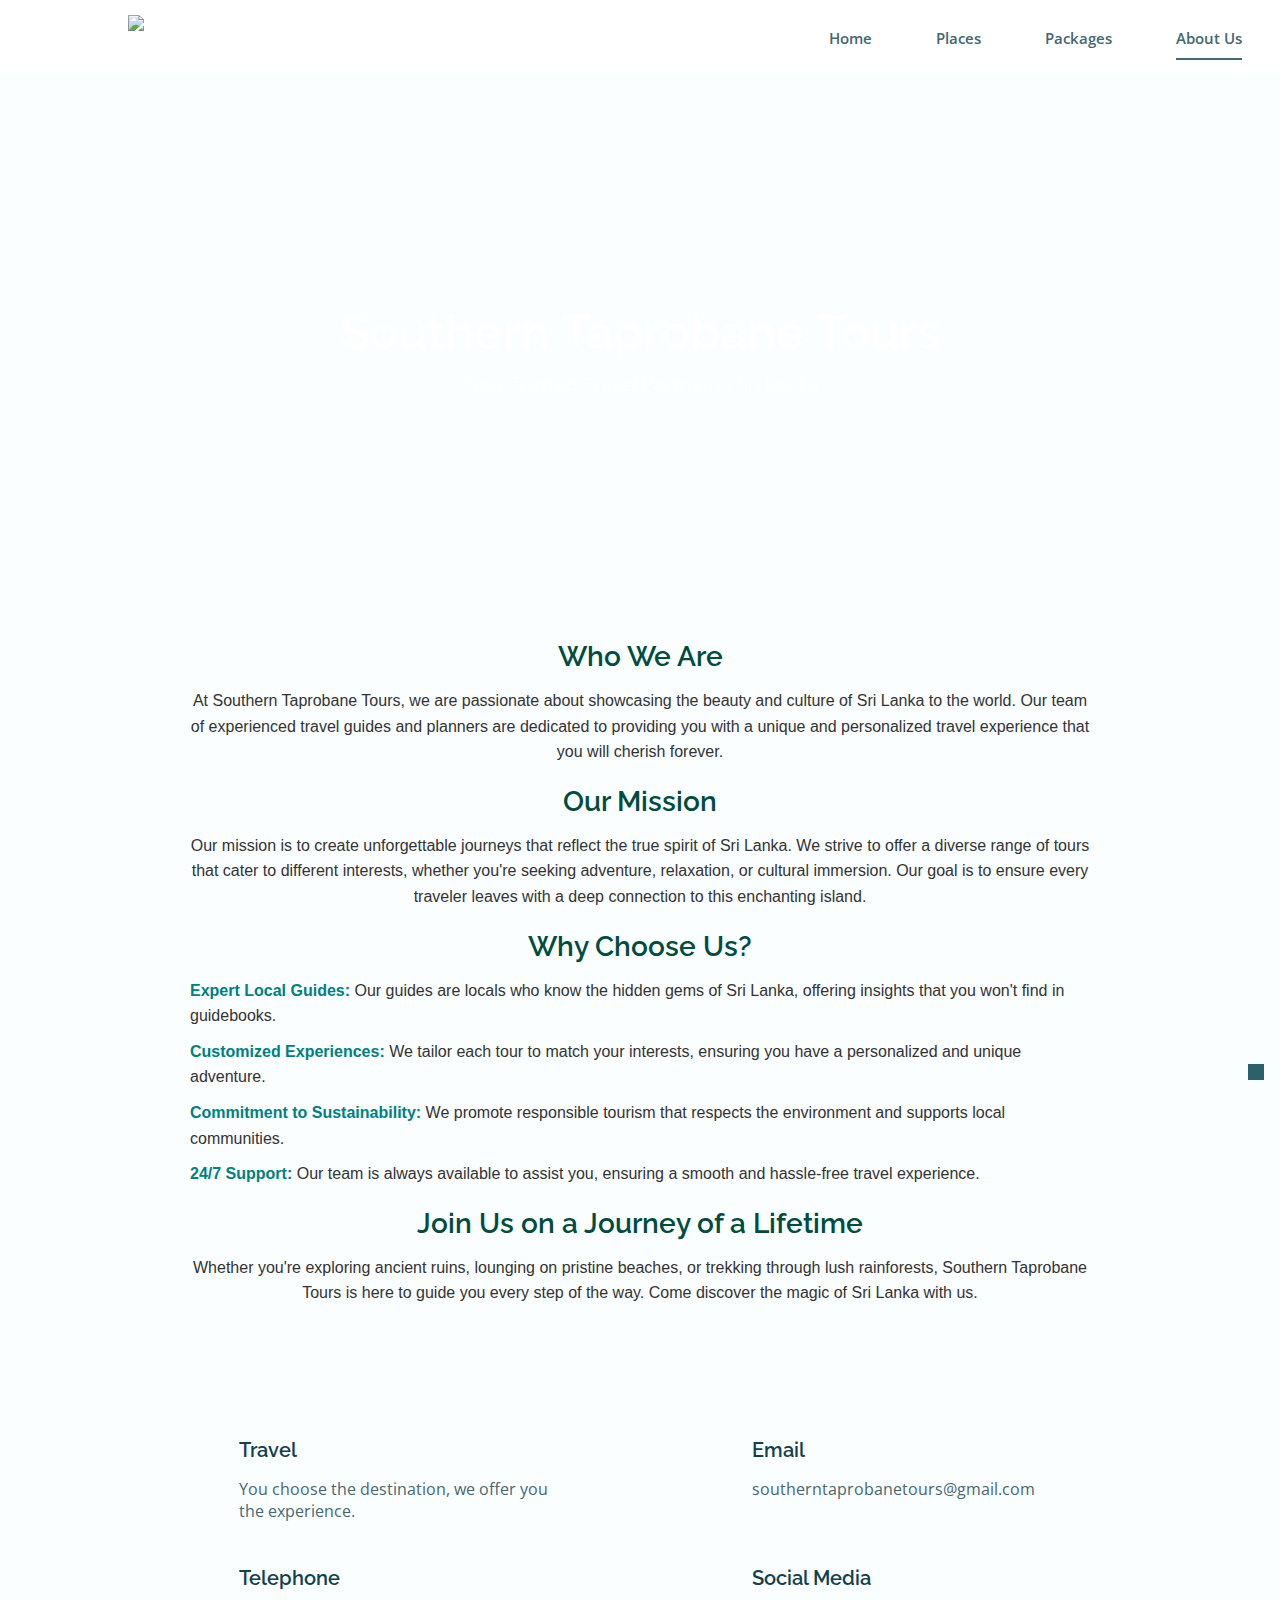
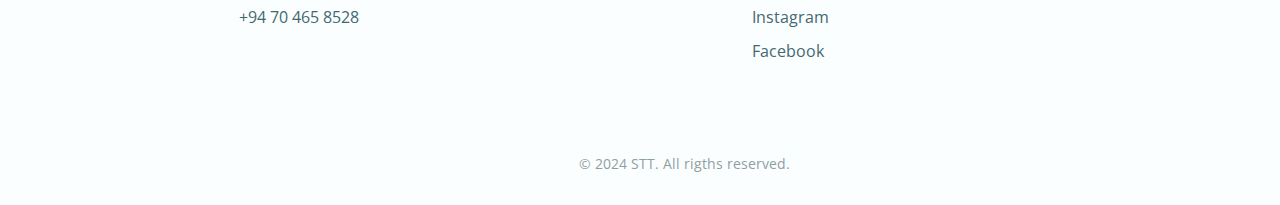
==== commit c46c27ce: "Minor adjustments" ====
--- a/aboutUs.html
+++ b/aboutUs.html
@@ -70,53 +70,54 @@
         </div>
     </div>
     
-    <!--==================== FOOTER ====================-->
-    <footer class="footer section">
-        <div class="footer__container container grid">
-            <div class="footer__content grid">
-                <div class="footer__data">
-                    <h3 class="footer__title">Travel</h3>
-                    <p class="footer__description">You choose the destination, 
-                        we offer you <br> the experience.
-                    </p>
+        <!--==================== FOOTER ====================-->
+        <footer class="footer section">
+            <div class="footer__container container grid">
+                <div class="footer__content grid">
+                    <div class="footer__data">
+                        <h3 class="footer__title">Travel</h3>
+                        <p class="footer__description">You choose the destination, 
+                            we offer you <br> the experience.
+                        </p>
+                    </div>
+
+                    <div class="footer__data">
+                        <h3 class="footer__subtitle">Email</h3>
+                        <ul>
+                            <li class="footer__item">
+                                <a href="" class="footer__link">southerntaprobanetours@gmail.com</a>
+                            </li>
+                        </ul>
+                    </div>
+
+                    <div class="footer__data">
+                        <h3 class="footer__subtitle">Telephone</h3>
+                        <ul>
+                            <li class="footer__item">
+                                <a href="" class="footer__link">+94 70 465 8528</a>
+                            </li>
+                        </ul>
+                    </div>
+    
+                    <div class="footer__data">
+                        <h3 class="footer__subtitle">Social Media</h3>
+                        <ul>
+                            <li class="footer__item">
+                                <a href="https://www.instagram.com/southerntaprobanetours?igsh=NTh2YnhoYXhpbjht" class="footer__link">Instagram</a>
+                            </li>
+                            <li class="footer__item">
+                                <a href="https://www.facebook.com/share/6DUHjYYMgRxWNBPu/?mibextid=qi2Omg" class="footer__link">Facebook</a>
+                            </li>
+                        </ul>
+                    </div>
+    
                 </div>
 
-                <div class="footer__data">
-                    <h3 class="footer__subtitle">Social Media</h3>
-                    <ul>
-                        <li class="footer__item">
-                            <a href="" class="footer__link">Instagram</a>
-                        </li>
-                        <li class="footer__item">
-                            <a href="" class="footer__link">Facebook</a>
-                        </li>
-                    </ul>
-                </div>
-
-                <div class="footer__data">
-                    <h3 class="footer__subtitle">Email</h3>
-                    <ul>
-                        <li class="footer__item">
-                            <a href="" class="footer__link">southertaprobane@gmail.com</a>
-                        </li>
-                    </ul>
-                </div>
-
-                <div class="footer__data">
-                    <h3 class="footer__subtitle">Telephone</h3>
-                    <ul>
-                        <li class="footer__item">
-                            <a href="" class="footer__link">+94712987273</a>
-                        </li>
-                    </ul>
+                <div class="footer__rights">
+                    <p class="footer__copy">&#169; 2024 STT. All rigths reserved.</p>
                 </div>
             </div>
-
-            <div class="footer__rights">
-                <p class="footer__copy">&#169; 2024 STT. All rigths reserved.</p>
-            </div>
-        </div>
-    </footer>
+        </footer>
             
                      <!--========== SCROLL UP ==========-->
                     <a href="#" class="scrollup" id="scroll-up">
--- a/assets/css/styles.css
+++ b/assets/css/styles.css
@@ -58,11 +58,23 @@
   --img-scale: scale(1.1);
 }
 
+@media screen and (min-width: 568px) {
+  :root {
+    --biggest-font-size: 3rem;
+    --h1-font-size: 1.8rem;
+    --h2-font-size: 1.35;
+    --h3-font-size: 1rem;
+    --normal-font-size: 1rem;
+    --small-font-size: .675rem;
+    --smaller-font-size: .613rem;
+  }
+}
+
 @media screen and (min-width: 968px) {
   :root {
     --biggest-font-size: 4rem;
     --h1-font-size: 2.25rem;
-    --h2-font-size: 1.75rem;
+    --h2-font-size: 1.5rem;
     --h3-font-size: 1.25rem;
     --normal-font-size: 1rem;
     --small-font-size: .875rem;
@@ -228,20 +240,6 @@
 
 .nav__menu {
   position: relative;
-}
-
-@media screen and (max-width: 767px) {
-  .nav__menu {
-    position: fixed;
-    background-color: var(--body-color);
-    top: 0;
-    right: -100%;
-    width: 70%;
-    height: 100%;
-    box-shadow: -1px 0 4px rgba(14, 55, 63, 0.15);
-    padding: 3rem;
-    transition: .4s;
-  }
 }
 
 .nav__list {
@@ -855,11 +853,11 @@
 }
 
 .footer__title {
-  margin-bottom: var(--mb-0-5);
+  margin-bottom: var(--mb-1);
 }
 
 .footer__description {
-  margin-bottom: var(--mb-2);
+  margin-bottom: var(--mb-0-75);
 }
 
 .footer__social {
@@ -981,17 +979,70 @@
   }
   .home__info {
     width: 200px;
+    padding: 3.25rem 1rem;
   }
   .particle-container {
     top: 50%;
     left: 80%;
     transform: translate(-50%, -50%);
-    width: 250px;
-    height: 250px;
+    width: 225px;
+    height: 225px;
   }
   .particle {
-    width: 8px;
-    height: 8px;
+    width: 7px;
+    height: 7px;
+  }
+  .home__container {
+    height: calc(100vh - var(--header-height));
+  }
+  body {
+    margin: 0;
+  }
+  .nav {
+    height: calc(var(--header-height));
+  }
+  .nav__link {
+    color: var(--text-color);
+    text-transform: initial;
+    font-size: 0.75rem;
+  }
+  .nav__dark {
+    position: initial;
+  }
+  .nav__menu {
+    display: flex;
+    column-gap: 0.55rem;
+  }
+  .nav__list {
+    flex-direction: row;
+    column-gap: 2.5rem;
+  }
+  .nav__toggle, .nav__close {
+    display: none;
+  }
+  .change-theme-name {
+    display: none;
+  }
+  .change-theme {
+    color: var(--white-color);
+  }
+  .active-link::before {
+    background-color: var(--text-color);
+  }
+  .scroll-header .nav__link {
+    color: var(--text-color);
+  }
+  .scroll-header .active-link {
+    color: var(--title-color);
+  }
+  .scroll-header .active-link::before {
+    background-color: var(--title-color);
+  }
+  .scroll-header .change-theme {
+    color: var(--text-color);
+  }
+  .footer__content {
+    margin-left: 10%;
   }
 }
 /* For medium devices */
@@ -1008,6 +1059,90 @@
     width: 470px;
     margin: 0 auto;
   }
+  .magical-button {
+    font-size: 12px;
+    padding: 10px 40px;
+  }
+  .home__info {
+    width: 250px;
+    padding: 3.25rem 1rem;
+  }
+  .particle-container {
+    top: 50%;
+    left: 80%;
+    transform: translate(-50%, -50%);
+    width: 225px;
+    height: 225px;
+  }
+  .particle {
+    width: 7px;
+    height: 7px;
+  }
+  body {
+    margin: 0;
+  }
+  .nav {
+    height: calc(var(--header-height) + 0.5rem);
+  }
+  .nav__link {
+    color: var(--text-color);
+    text-transform: initial;
+    font-size: 0.95rem;
+  }
+  .nav__dark {
+    position: initial;
+  }
+  .nav__menu {
+    display: flex;
+    column-gap: 0.8rem;
+  }
+  .nav__list {
+    flex-direction: row;
+    column-gap: 3rem;
+  }
+  .nav__toggle, .nav__close {
+    display: none;
+  }
+  .change-theme-name {
+    display: none;
+  }
+  .change-theme {
+    color: var(--white-color);
+  }
+  .active-link::before {
+    background-color: var(--text-color);
+  }
+  .scroll-header .nav__link {
+    color: var(--text-color);
+  }
+  .scroll-header .active-link {
+    color: var(--title-color);
+  }
+  .scroll-header .active-link::before {
+    background-color: var(--title-color);
+  }
+  .scroll-header .change-theme {
+    color: var(--text-color);
+  }
+  .footer__content {
+    margin-left: 10%;
+  }
+}
+
+@media screen and (max-width: 500px) {
+  .nav__link {
+    font-size: 0.7rem;
+  }
+  .nav__menu {
+    column-gap: 0.65rem;
+  }
+  .nav__list {
+    column-gap: 2rem;
+  }
+  .nav__logo {
+    height: 35px;
+    width: 70px;
+  }
 }
 
 @media screen and (min-width: 768px) {
@@ -1015,7 +1150,7 @@
     margin: 0;
   }
   .nav {
-    height: calc(var(--header-height) + 1.5rem);
+    height: calc(var(--header-height) + 1.2rem);
   }
   .nav__link {
     color: var(--text-color);
@@ -1115,12 +1250,17 @@
   }
   .footer__rights {
     flex-direction: row;
-    justify-content: space-between;
+    justify-content: center;
+  }
+  .footer__content {
+    grid-template-columns: repeat(auto-fit, minmax(45%, 1fr));
+    row-gap: 2rem;
+    margin-left: 10%;
   }
 }
 
 /* For large devices */
-@media screen and (min-width: 1024px) {
+@media screen and (min-width: 968px) {
   .container {
     margin-left: 10%;
     margin-right: 3%;
@@ -1183,8 +1323,26 @@
   .place__card, .place__img {
     height: 263px;
   }
+  .magical-button {
+    font-size: 14px;
+    padding: 11px 43px;
+  }
+  .nav__logo {
+    height: 45px;
+    width: 90px;
+  }
   .footer__content {
-    justify-items: center;
+    grid-template-columns: repeat(auto-fit, minmax(45%, 1fr));
+    row-gap: 2rem;
+    margin-left: 10%;
+  }
+}
+
+@media screen and (min-width: 1335px) {
+  .footer__content {
+    grid-template-columns: repeat(auto-fit, minmax(220px, 1fr));
+    row-gap: 2rem;
+    margin-left: 0;
   }
 }
 
--- a/assets/css/aboutUs.css
+++ b/assets/css/aboutUs.css
@@ -8,8 +8,9 @@
 }
 
 .hero {
-    background: url('../img/back.jpeg') no-repeat center center/cover;
-    height: 400px;
+    margin-top: calc(var(--header-height) + 1.5rem);;
+    background: url('../img/Nuwara Eliya1.jpg') no-repeat center center/cover;
+    height: 60vh;
     display: flex;
     justify-content: center;
     align-items: center;
